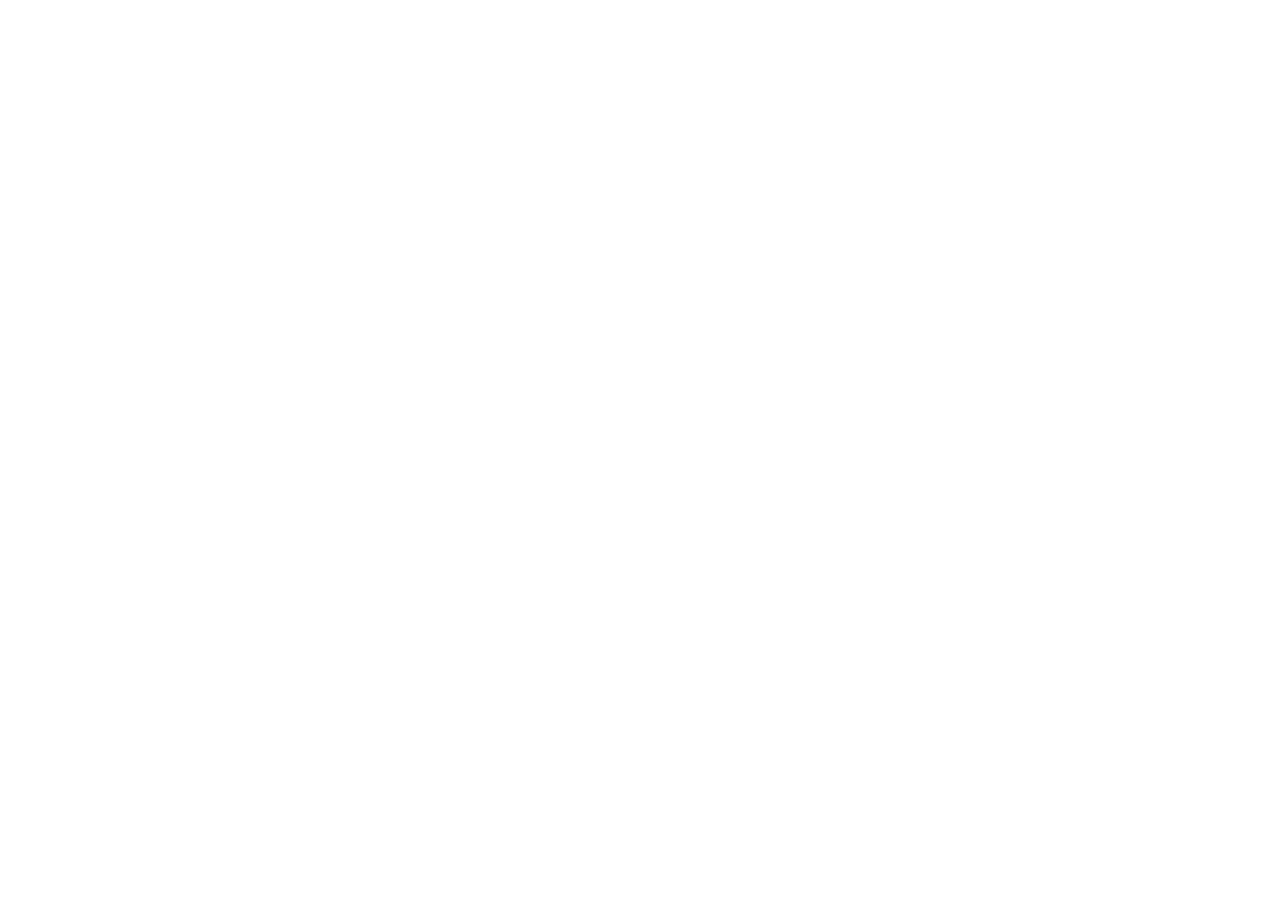
==== about.html @ fe30b8b7 "Add files via upload" ====
<!DOCTYPE html>
<html lang="zxx">

<head>
    <meta charset="utf-8">
    <title>Avaroz Technologies - Mobile VAS Company</title>
    <meta content="width=device-width, initial-scale=1.0" name="viewport" />
    <meta content="Avaroz Technologies is the leading aggregator of Mobile Value Added Services in the Middle East and Pakistan" name="description" />
    <meta content="" name="keywords" />
    <meta content="" name="author" />

    <!--[if lt IE 9]>
    <script src="js/html5shiv.js"></script>
    <![endif]-->

    <!-- CSS Files
    ================================================== -->
    <link id="bootstrap" href="css/bootstrap.min.css" rel="stylesheet" type="text/css" />
    <link id="bootstrap-grid" href="css/bootstrap-grid.min.css" rel="stylesheet" type="text/css" />
    <link id="bootstrap-reboot" href="css/bootstrap-reboot.min.css" rel="stylesheet" type="text/css" />
    <link href="css/animate.css" rel="stylesheet" type="text/css">
    <link href="css/owl.carousel.css" rel="stylesheet" type="text/css">
    <link href="css/owl.theme.css" rel="stylesheet" type="text/css">
    <link href="css/owl.transitions.css" rel="stylesheet" type="text/css">
    <link href="css/magnific-popup.css" rel="stylesheet" type="text/css">
	<link href="css/jquery.countdown.css" rel="stylesheet" type="text/css">
    <link href="css/style.css" rel="stylesheet" type="text/css">

    <!-- color scheme -->
    <link id="colors" href="css/colors/scheme-02.css" rel="stylesheet" type="text/css" />
	<link href="css/coloring.css" rel="stylesheet" type="text/css">

</head>

<body>
    <div id="wrapper">
     
            <!-- header begin -->
            <header class="transparent scroll-bg-color">
                <div class="container">
                    <div class="row">
                        <div class="col-md-12">
                            <div class="de-flex sm-pt10">
                                <div class="de-flex-col">
                                    <!-- logo begin -->
                                    <div id="logo">
                                        <a href="index.html">
                                            <img alt="" class="logo" src="images/logo-light.png" /> 
                                            <img alt="" class="logo-2" src="images/logo.png" />
                                        </a>
                                    </div>
                                    <!-- logo close -->
                                </div>
                                <div class="de-flex-col header-col-mid">
                                    <!-- mainmenu begin -->
                                    <ul id="mainmenu">
                                        <li>
                                            <a href="index.html">Home<span></span></a>
                                        </li>
                                        <li>
                                            <a href="about.html">About Us<span></span></a>
                                        </li>
                                        <li>
                                            <a href="services.html">Services<span></span></a>
                                        </li>
                                        <li>
                                            <a href="projects.html">Projects<span></span></a>
                                        </li>
                                        <li>
                                            <a href="partnerships.html">Partnerships<span></span></a>
                                        </li>
                                        <li>
                                            <a href="products.html">Products<span></span></a>
                                        </li>
                                        <li>
                                            <a href="contact.html">Contact Us<span></span></a>
                                        </li>
                                    </ul>
                                </div>
                                <div class="de-flex-col">
                                    <span id="menu-btn" style="margin-bottom: 10px;"></span>
                                </div>
                            </div>
                        </div>
                    </div>
                </div>
            </header>
            <!-- header close -->
        <!-- content begin -->
        <div class="no-bottom no-top" id="content">
            <div id="top"></div>
            
            <!-- section begin -->
            <section id="subheader" class="text-light" data-bgimage="url(images/background/3.jpg) bottom">
                    <div class="center-y relative text-center">
                        <div class="container">
                            <div class="row">
                                
                                <div class="col text-center">
									<div class="spacer-single"></div>
									<h1>About Us</h1>
                                </div>
                                <div class="clearfix"></div>
                            </div>
                        </div>
                    </div>
            </section>
            <!-- section close -->
            

            <section aria-label="section" data-bgcolor="#fff">
                <div class="container">
                    <div class="row align-items-center">
						<div class="col-md-12">
                            <h3>Our Vision</h3>
							<p class="text-dark">At Avaroz, we are committed to delivering excellence in digital solutions, with a vision to revolutionize the digital world through innovation and creativity. 
                               Established in 2010, Avaroz has come a long way to become a leading provider of Mobile Value-Added Services (VAS), payment gateway integration, IT services, 
                               web and application development, and call center services.</p>
                        </div>
					</div>
				</div>	
            </section>
            <section aria-label="section" data-bgcolor="#F0F4FD">
                <div class="container">
                    <div class="row align-items-center">
						<div class="col-md-12">
                            <h3>Our Partnerships</h3>
							<p class="text-dark">As a pioneer in the digital space, we have partnered with all the leading telecom operators in the Middle East, Pakistan, Bangladesh, and South Africa, and we are constantly expanding our reach to new markets. We are proud to be authorized channel partners for B2B sales with these operators, providing our clients with unparalleled access to their services.
                                As aggregators for mobile operators, we offer a vast range of VAS content, including games, videos, Islamic content, and more, from some of the world’s leading content agencies. We also provide payment gateway integration to connect mobile operators, mobile wallets, debit and credit cards in MENA and Pakistan, making it easy for our clients to monetize their digital content.
                                </p>
                        </div>
					</div>
				</div>	
            </section>
            <section aria-label="section" data-bgcolor="#fff">
                <div class="container">
                    <div class="row align-items-center">
						<div class="col-md-12">
                            <h3>Our Services</h3>
							<p class="text-dark">Our IT services include website development, social media management, and digital marketing campaigns, helping our clients to establish and maintain a strong online presence. Our skilled team of programmers develops mobile apps, games, portals, content management systems, and other software, utilizing a cross-platform development system to ensure maximum accessibility.</p>
                        </div>
					</div>
				</div>	
            </section>
            <section aria-label="section" data-bgcolor="#F0F4FD">
                <div class="container">
                    <div class="row align-items-center">
						<div class="col-md-12">
                            <h3>Our Commitment</h3>
							<p class="text-dark">At Avaroz, we pride ourselves on our commitment to quality and excellence, with a focus on delivering innovative digital solutions that drive results. Our team of experts is dedicated to providing the highest level of service and support to our clients, ensuring their success in the digital world.
                                </p>
                        </div>
					</div>
				</div>	
            </section>

            <!-- <section aria-label="section" data-bgcolor="#fff">
                <div class="container">
                    <div class="row">
                        <div class="col-md-12 text-center">
                            <h3>Team Of Awesome</h3>
                        </div>

                        <div class="col-lg-3 col-md-6 col-sm-6 mb30">
                            <div class="f-profile text-center">
                                <div class="fp-wrap f-invert">
                                    <div class="fpw-overlay">
                                        <div class="fpwo-wrap">
                                            <div class="fpwow-icons">
                                                <a href="#"><i class="fa fa-facebook fa-lg"></i></a>
                                                <a href="#"><i class="fa fa-twitter fa-lg"></i></a>
                                                <a href="#"><i class="fa fa-linkedin fa-lg"></i></a>
                                                <a href="#"><i class="fa fa-pinterest fa-lg"></i></a>
                                            </div>
                                        </div>
                                    </div>                                  
                                    <div class="fpw-overlay-btm"></div>
                                    <img src="images/team/1.jpg" class="fp-image img-fluid" alt="">
                                </div>

                                <h4>Fynley Wilkinson</h4>
                                Chief Creative Officer
                            </div>
                        </div>
                        
                        <div class="col-lg-3 col-md-6 col-sm-6 mb30">
                            <div class="f-profile text-center">
                                <div class="fp-wrap f-invert">
                                    <div class="fpw-overlay">
                                        <div class="fpwo-wrap">
                                            <div class="fpwow-icons">
                                                <a href="#"><i class="fa fa-facebook fa-lg"></i></a>
                                                <a href="#"><i class="fa fa-twitter fa-lg"></i></a>
                                                <a href="#"><i class="fa fa-linkedin fa-lg"></i></a>
                                                <a href="#"><i class="fa fa-pinterest fa-lg"></i></a>
                                            </div>
                                        </div>
                                    </div>                                  
                                    <div class="fpw-overlay-btm"></div>
                                    <img src="images/team/2.jpg" class="fp-image img-fluid" alt="">
                                </div>

                                <h4>Myra Welsh</h4>
                                Chief Technology Officer
                            </div>
                        </div>
                        
                        <div class="col-lg-3 col-md-6 col-sm-6 mb30">
                            <div class="f-profile text-center">
                                <div class="fp-wrap f-invert">
                                    <div class="fpw-overlay">
                                        <div class="fpwo-wrap">
                                            <div class="fpwow-icons">
                                                <a href="#"><i class="fa fa-facebook fa-lg"></i></a>
                                                <a href="#"><i class="fa fa-twitter fa-lg"></i></a>
                                                <a href="#"><i class="fa fa-linkedin fa-lg"></i></a>
                                                <a href="#"><i class="fa fa-pinterest fa-lg"></i></a>
                                            </div>
                                        </div>
                                    </div>                                  
                                    <div class="fpw-overlay-btm"></div>
                                    <img src="images/team/3.jpg" class="fp-image img-fluid" alt="">
                                </div>

                                <h4>Aysha Shepard</h4>
                                Chief Executive Officer
                            </div>
                        </div>
                        
                        <div class="col-lg-3 col-md-6 col-sm-6 mb30">
                            <div class="f-profile text-center">
                                <div class="fp-wrap f-invert">
                                    <div class="fpw-overlay">
                                        <div class="fpwo-wrap">
                                            <div class="fpwow-icons">
                                                <a href="#"><i class="fa fa-facebook fa-lg"></i></a>
                                                <a href="#"><i class="fa fa-twitter fa-lg"></i></a>
                                                <a href="#"><i class="fa fa-linkedin fa-lg"></i></a>
                                                <a href="#"><i class="fa fa-pinterest fa-lg"></i></a>
                                            </div>
                                        </div>
                                    </div>                                  
                                    <div class="fpw-overlay-btm"></div>
                                    <img src="images/team/4.jpg" class="fp-image img-fluid" alt="">
                                </div>

                                <h4>Robyn Peel</h4>
                                Director of Finance
                            </div>
                        </div>

                    </div>
                </div>
            </section> -->

            <!-- <section aria-label="section" data-bgcolor="#F0F4FD">
                <div class="container">
                    <div class="row">
                        <div class="col-md-3">
                            <h2 class="no-bottom id-color">2010</h2>
                            <h5>Year we've founded</h5>
                        </div>

                     <div class="col-md-3">
                            <h2 class="no-bottom id-color">3m</h2>
                            <h5>Monthly active users</h5>
                        </div>

                     <div class="col-md-3">
                            <h2 class="no-bottom id-color">100+</h2>
                            <h5>Team members</h5>
                        </div>

                     <div class="col-md-3">
                            <h2 class="no-bottom id-color">75</h2>
                            <h5>Countries using our product</h5>
                        </div>
                    </div>
                </div> -->
            </section>


        </div>
        <!-- content close -->

        <a href="#" id="back-to-top"></a>
        
        <!-- footer begin -->
        <footer class="footer-dark" data-bgcolor="#2d2a39">
            <div class="container">
                <div class="row">
                    <div class="col-lg-8 mb30">
                        <a href="index.html"><img alt="" class="logo-2" src="images/logo.png"></a>
                    </div>
                    <div class="col-lg-4 mt60">
                        &copy; Copyright 2023 - Avaroz Technologies
                    </div>
                </div>
            </div>

        </footer>
            <!-- footer close -->
		
        
        
		<div id="preloader">
                <div class="spinner">
                    <div class="bounce1"></div>
                    <div class="bounce2"></div>
                    <div class="bounce3"></div>
                </div>
            </div>
        </div>		
		


        

        <!-- Javascript Files
    ================================================== -->
        <script src="js/jquery.min.js"></script>
        <script src="js/popper.min.js"></script>
        <script src="js/bootstrap.min.js"></script>
        <script src="js/wow.min.js"></script>
        <script src="js/jquery.isotope.min.js"></script>
        <script src="js/easing.js"></script>
        <script src="js/owl.carousel.js"></script>
        <script src="js/validation.js"></script>
        <script src="js/jquery.magnific-popup.min.js"></script>
        <script src="js/enquire.min.js"></script>
        <script src="js/jquery.stellar.min.js"></script>
        <script src="js/jquery.plugin.js"></script>
        <script src="js/typed.js"></script>
		<script src="js/jquery.countTo.js"></script>
        <script src="js/jquery.countdown.js"></script>
        <script src="js/designesia.js"></script>


</body>

</html>
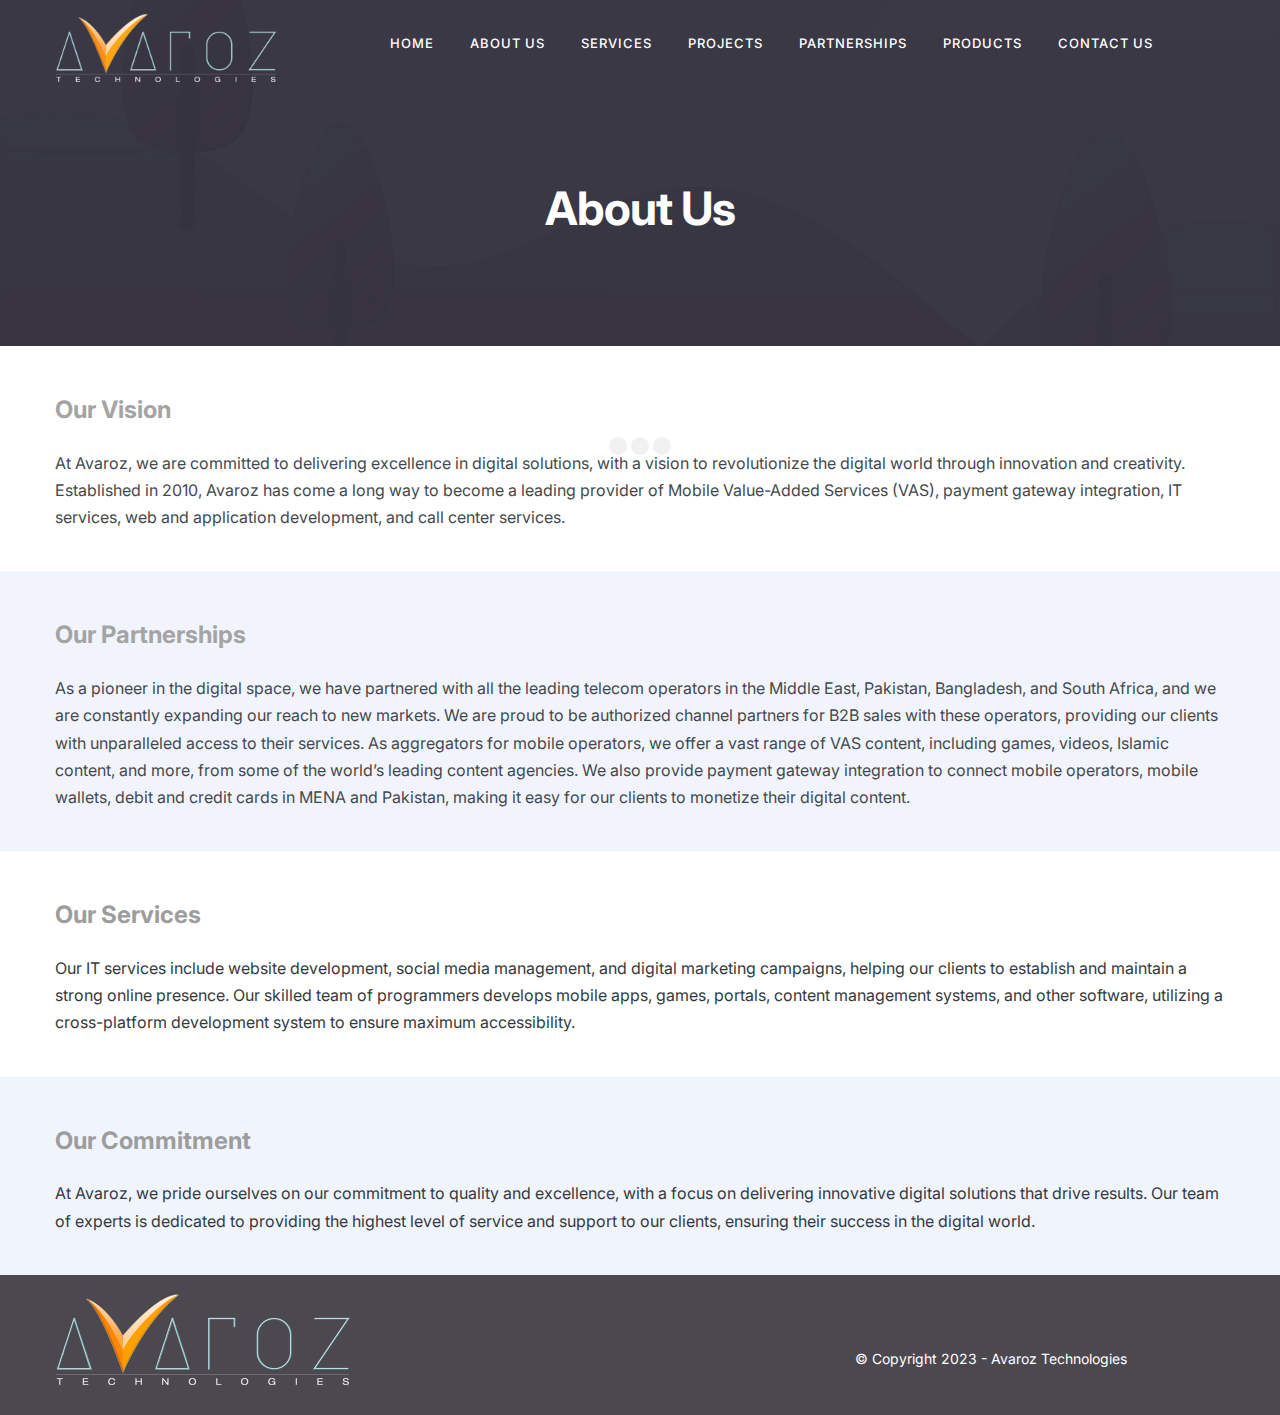
==== commit 5e4a2415: "icons" ====
--- a/about.html
+++ b/about.html
@@ -286,7 +286,7 @@
         <a href="#" id="back-to-top"></a>
         
         <!-- footer begin -->
-        <footer class="footer-dark" data-bgcolor="#2d2a39">
+        <footer class="footer-dark" data-bgcolor="#4C484F">
             <div class="container">
                 <div class="row">
                     <div class="col-lg-8 mb30">
--- a/css/style.css
+++ b/css/style.css
@@ -778,7 +778,7 @@
 /* ================================================== */
 
 section {
-	padding: 90px 0 90px 0;
+	padding: 50px 0 20px 0;
 	position: relative;
 }
 section:not(.relative){
@@ -832,9 +832,9 @@
 /* ================================================== */
 
 footer {
-	background: #071C26;
+	background: #4C484F;
 	color:#ffffff;
-	padding: 80px 0 0 0;
+	padding: 10px 0 0 0;
 	font-size: 14px;
 }
 
@@ -3035,7 +3035,7 @@
 
 .feature-box.f-boxed{
 	overflow:none;
-	padding:50px;
+	padding: 50px 10px 50px 10px;
 	background:#F0F4FD;
 	border-radius:15px;
 	-moz-border-radius:15px;
